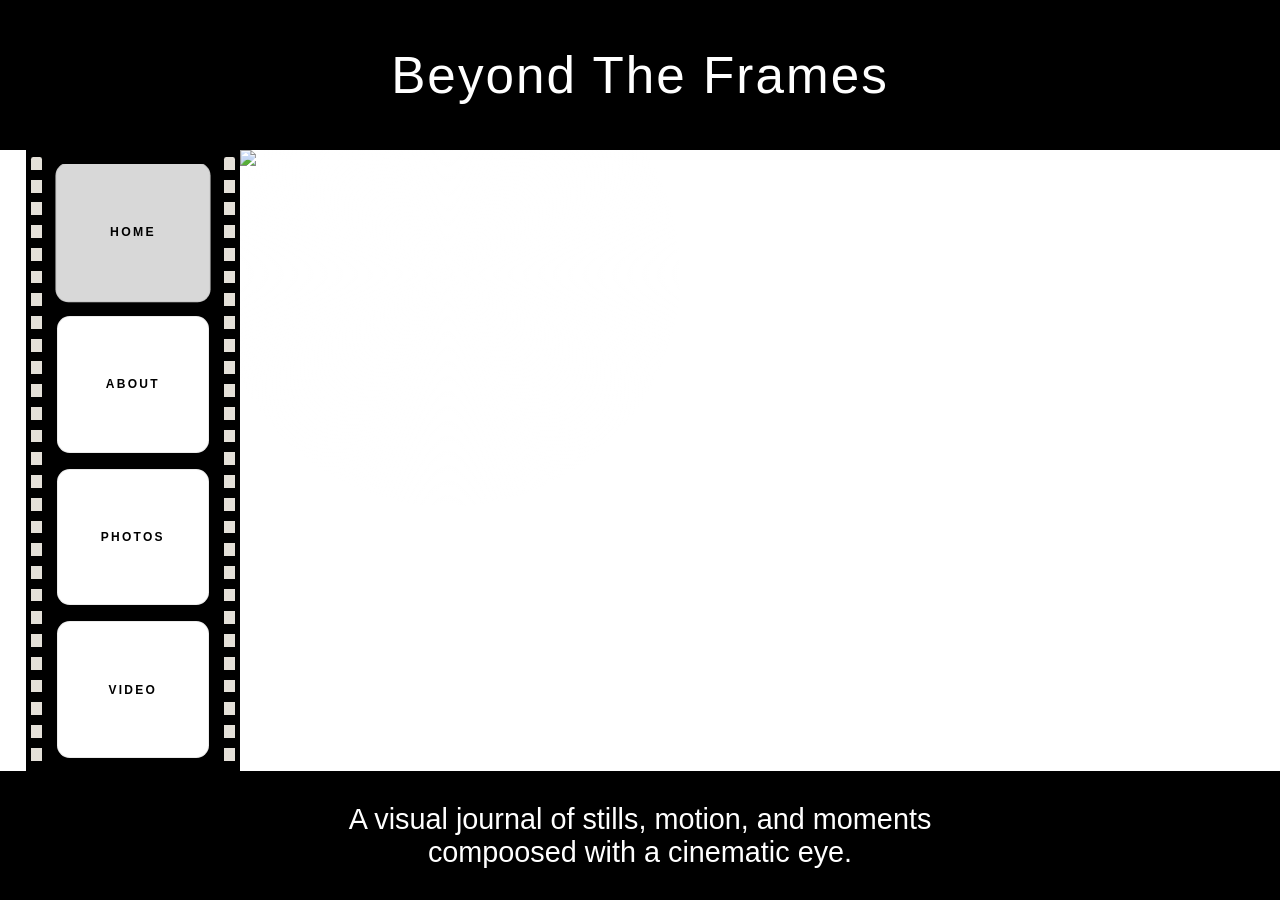
==== index.html @ 87170bef "Add initial HTML structure for the project" ====
<!DOCTYPE html>
<html lang="en">
<head>
    <meta charset="UTF-8">
    <meta name="viewport" content="width=device-width, initial-scale=1.0">
    <title>Beyond The Frames</title>
    <link rel="stylesheet" href="static/home.css">
</head>
<body>
    <div class="page-shell">
        <header class="hero-header">
            <h1>Beyond The Frames</h1>
        </header>

        <aside class="sidebar">
            <nav class="sidebar-nav" aria-label="Primary">
                <a href="home.html" class="active">Home</a>
                <a href="about.html">About</a>
                <a href="photo_portfolio.html">Photos</a>
                <a href="video_portfolio.html">Video</a>
            </nav>
        </aside>

        <section class="feature-panel" aria-label="Featured image">
            <img src="static/media/test_photo1.jpg" alt="Featured portfolio preview">
        </section>

        <section class="intro-panel">
            <p>
                A visual journal of stills, motion, and moments compoosed with a cinematic eye.
            </p>
        </section>
    </div>
</body>
</html>
---- static/home.css ----
* {
	box-sizing: border-box;
}

html,
body {
	margin: 0;
	height: 100%;
	overflow-x: hidden;
	overflow-y: hidden;
}

body {
	font-family: "Manrope", "Segoe UI", sans-serif;
	background: radial-gradient(circle at top left, #000000 0, #000000 32%, #000000 100%);
	color: #ffffff;
}

.page-shell {
	height: 100vh;
	height: 100svh;
	display: grid;
	grid-template-columns: 240px minmax(0, 1fr);
	grid-template-rows: calc(100svh / 6) calc((100svh * 29) / 42) calc(100svh / 7);
	grid-template-areas:
		"hero hero"
		"sidebar feature"
		"intro intro";
	background: #ffffff;
	overflow: hidden;
}

.sidebar {
	grid-area: sidebar;
	color: #ffffff;
	display: flex;
	flex-direction: column;
	justify-content: center;
	align-items: center;
	gap: 0;
	padding: 0.85rem 1.4rem;
	margin-left: 2vw;
	background: #000000;
	position: relative;
	overflow: hidden;
}

.sidebar::before,
.sidebar::after {
	content: "";
	position: absolute;
	top: 0.45rem;
	bottom: 0.45rem;
	width: 0.7rem;
	background: repeating-linear-gradient(
		to bottom,
		rgba(240, 236, 228, 0.95) 0 0.8rem,
		transparent 0.8rem 1.42rem
	);
	border-radius: 0.15rem;
}

.sidebar::before {
	left: 0.32rem;
}

.sidebar::after {
	right: 0.32rem;
}

.sidebar-nav {
	display: flex;
	flex-direction: column;
	gap: 1rem;
	align-items: center;
	justify-content: stretch;
	width: 100%;
	height: 100%;
	flex: 1 1 auto;
	position: relative;
	z-index: 1;
	overflow-y: auto;
	overflow-x: hidden;
}

.sidebar-nav a {
	color: #000000;
	text-decoration: none;
	text-transform: uppercase;
	letter-spacing: 0.14rem;
	font-size: 0.75rem;
	font-weight: 700;
	transition: transform 0.2s ease, background-color 0.2s ease;
	background: #ffffff;
	border-radius: 0.8rem;
	min-height: clamp(54px, 8vh, 84px);
	padding: 1rem 0.75rem;
	width: 100%;
	max-width: 152px;
	flex: 1 1 0;
	display: flex;
	align-items: center;
	justify-content: center;
	text-align: center;
	box-shadow: inset 0 0 0 1px rgba(0, 0, 0, 0.08);
}

@media (max-height: 760px) {
	.sidebar {
		padding-top: 0.45rem;
		padding-bottom: 0.45rem;
	}

	.sidebar-nav {
		gap: 0.6rem;
	}

	.sidebar-nav a {
		padding: 0.65rem 0.6rem;
		font-size: 0.68rem;
		letter-spacing: 0.11rem;
		min-height: 46px;
	}
}

.sidebar-nav a:hover,
.sidebar-nav a:focus-visible,
.sidebar-nav a.active {
	background: #d8d8d8;
	transform: scale(1.02);
}

.hero-header,
.intro-panel {
	display: flex;
	align-items: center;
	justify-content: center;
	text-align: center;
	padding: 1.5rem;
}

.hero-header {
	grid-area: hero;
	background: #000000;
}

.hero-header h1 {
	margin: 0;
	font-size: clamp(2.4rem, 4vw, 4rem);
	font-weight: 500;
	letter-spacing: 0.04em;
}

.feature-panel {
	grid-area: feature;
	background:
		radial-gradient(circle at 20% 20%, rgba(255, 255, 255, 0.85) 0, rgba(255, 255, 255, 0) 24%),
		linear-gradient(135deg, #ffffff 0%, #ffffff 100%);
	display: flex;
	align-items: center;
	justify-content: center;
	overflow: hidden;
	width: 100%;
	height: 100%;
	padding: 0;
}


.feature-panel img {
	width: 100%;
	height: 100%;
	object-fit: contain;
	object-position: center;
	display: block;
}

.intro-panel {
	grid-area: intro;
	background: #000000;
	color: #ffffff;
	display: flex;
	align-items: center;
	justify-content: center;
	padding: clamp(0.45rem, 1.2vh, 0.9rem) 1rem;
}

.intro-panel p {
	margin: 0;
	max-width: min(78vw, 46rem);
	padding: 0 0.75rem;
	text-align: center;
	font-size: clamp(0.95rem, 0.6rem + 1.5vw, 1.8rem);
	font-weight: 400;
	line-height: 1.15;
}

@media (max-width: 900px) {
	html,
	body {
		height: auto;
		min-height: 100%;
		overflow-y: auto;
	}

	.page-shell {
		grid-template-columns: 1fr;
		grid-template-rows: minmax(calc(100svh / 6), auto) minmax(86px, auto) minmax(calc((100svh * 29) / 42), auto) minmax(calc(100svh / 7), auto);
		grid-template-areas:
			"hero"
			"sidebar"
			"feature"
			"intro";
		min-height: 100vh;
		min-height: 100svh;
		height: auto;
		overflow: visible;
	}

	.sidebar {
		flex-direction: row;
		justify-content: space-between;
		gap: 1.5rem;
		padding: 1.25rem 1rem;
		margin-left: 0;
		min-height: auto;
	}

	.sidebar-nav {
		flex-direction: row;
		flex-wrap: wrap;
		justify-content: flex-end;
		height: auto;
		gap: 0.75rem;
	}

	.sidebar-nav a {
		min-width: 120px;
		max-width: none;
		flex: 0 1 auto;
		padding: 0.9rem 0.75rem;
		min-height: 54px;
	}

	.sidebar::before,
	.sidebar::after {
		display: none;
	}

	.intro-panel {
		display: flex;
		padding: clamp(0.4rem, 1vh, 0.8rem) 0.85rem;
	}

	.intro-panel p {
		font-size: clamp(0.88rem, 0.72rem + 1vw, 1.15rem);
		padding: 0;
	}
}

@media (max-width: 560px) {
	.sidebar {
		flex-direction: column;
		justify-content: center;
	}

	.sidebar-nav {
		justify-content: center;
		width: 100%;
	}

	.hero-header h1 {
		font-size: 2rem;
	}

	.intro-panel p {
		font-size: clamp(0.82rem, 0.74rem + 0.7vw, 1rem);
	}

	.feature-panel {
		padding: 0.5rem;
	}

	.feature-panel img {
		border-radius: 0.8rem;
	}
}
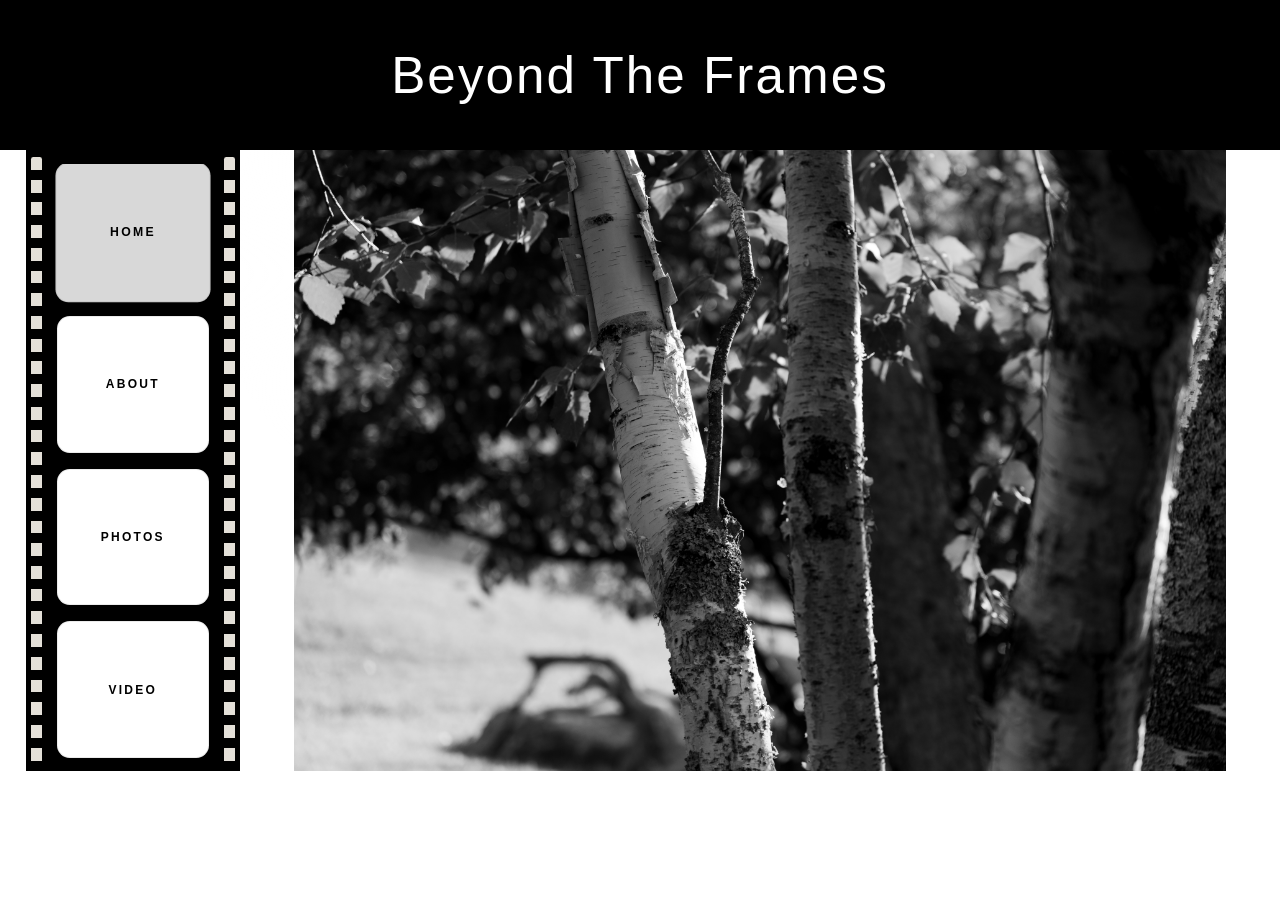
==== commit f1cea351: "Music" ====
--- a/index.html
+++ b/index.html
@@ -14,22 +14,18 @@
 
         <aside class="sidebar">
             <nav class="sidebar-nav" aria-label="Primary">
-                <a href="home.html" class="active">Home</a>
+                <a href="index.html" class="active">Home</a>
                 <a href="about.html">About</a>
-                <a href="photo_portfolio.html">Photos</a>
+                <a href="photo_portfolio_home.html">Photos</a>
                 <a href="video_portfolio.html">Video</a>
             </nav>
         </aside>
 
         <section class="feature-panel" aria-label="Featured image">
-            <img src="static/media/test_photo1.jpg" alt="Featured portfolio preview">
+            <img src="static/media/Tree-3.jpg" alt="Featured portfolio preview">
         </section>
 
-        <section class="intro-panel">
-            <p>
-                A visual journal of stills, motion, and moments compoosed with a cinematic eye.
-            </p>
-        </section>
+
     </div>
 </body>
 </html>
--- a/static/home.css
+++ b/static/home.css
@@ -222,7 +222,7 @@
 		gap: 1.5rem;
 		padding: 1.25rem 1rem;
 		margin-left: 0;
-		min-height: auto;
+		min-height: fit-content;
 	}
 
 	.sidebar-nav {
@@ -238,7 +238,7 @@
 		max-width: none;
 		flex: 0 1 auto;
 		padding: 0.9rem 0.75rem;
-		min-height: 54px;
+		min-height: 100px;
 	}
 
 	.sidebar::before,
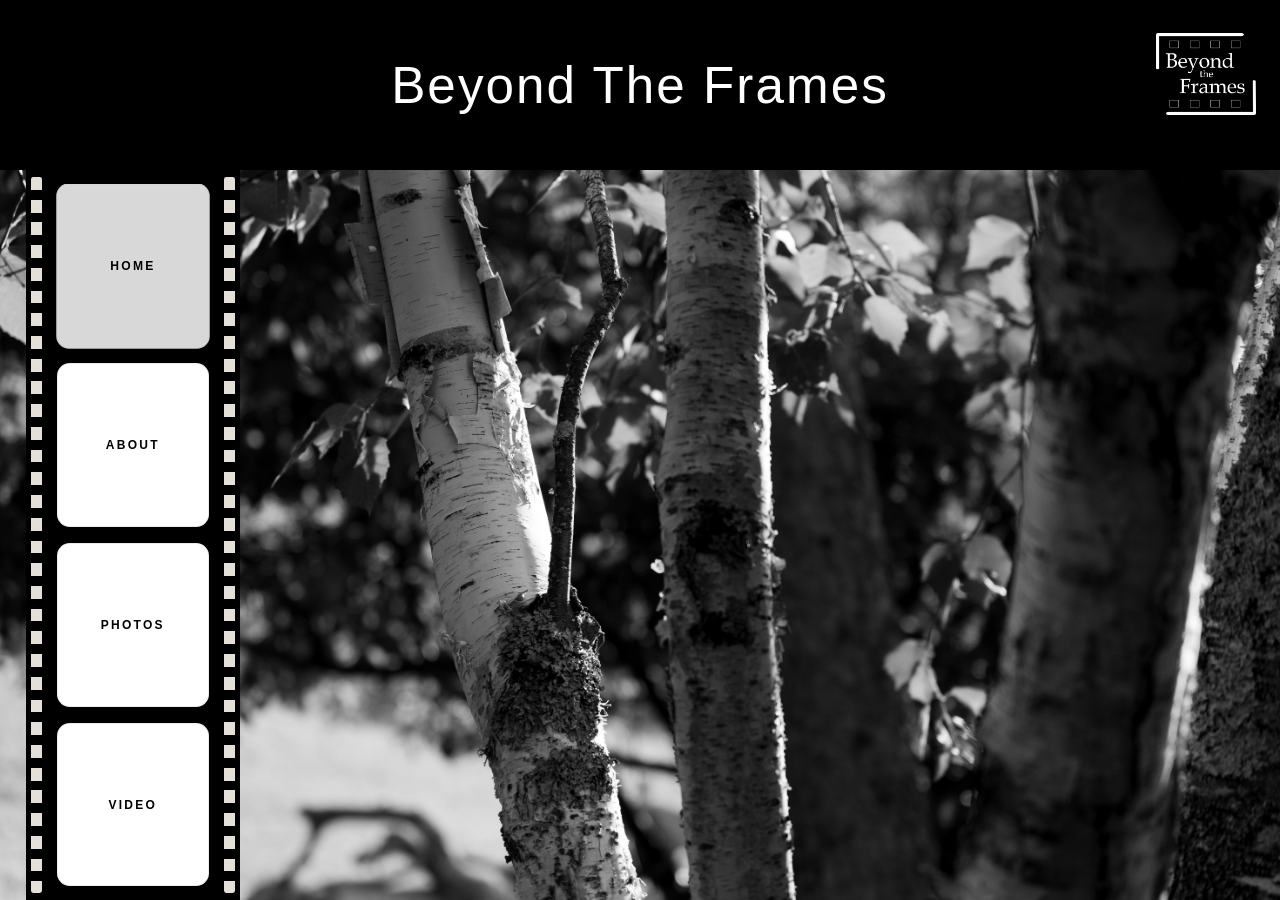
==== commit 553db14b: "HomeRenovate" ====
--- a/index.html
+++ b/index.html
@@ -9,6 +9,7 @@
 <body>
     <div class="page-shell">
         <header class="hero-header">
+            <img class="logo" src="static/media/g5Final.png" alt="Logo">
             <h1>Beyond The Frames</h1>
         </header>
 
--- a/static/home.css
+++ b/static/home.css
@@ -21,7 +21,7 @@
 	height: 100svh;
 	display: grid;
 	grid-template-columns: 240px minmax(0, 1fr);
-	grid-template-rows: calc(100svh / 6) calc((100svh * 29) / 42) calc(100svh / 7);
+	grid-template-rows: 170px 1fr auto;
 	grid-template-areas:
 		"hero hero"
 		"sidebar feature"
@@ -42,6 +42,7 @@
 	margin-left: 2vw;
 	background: #000000;
 	position: relative;
+	z-index: 2;
 	overflow: hidden;
 }
 
@@ -93,6 +94,7 @@
 	transition: transform 0.2s ease, background-color 0.2s ease;
 	background: #ffffff;
 	border-radius: 0.8rem;
+	overflow: hidden;
 	min-height: clamp(54px, 8vh, 84px);
 	padding: 1rem 0.75rem;
 	width: 100%;
@@ -127,7 +129,7 @@
 .sidebar-nav a:focus-visible,
 .sidebar-nav a.active {
 	background: #d8d8d8;
-	transform: scale(1.02);
+	transform: scale(1.01);
 }
 
 .hero-header,
@@ -138,18 +140,35 @@
 	text-align: center;
 	padding: 1.5rem;
 }
+.logo {
+
+	position: absolute;
+	top: 1.5rem;
+	right: 1.5rem;
+	width: 100px;
+	height: 100px;
+	object-fit: contain;
+	
+}
 
 .hero-header {
 	grid-area: hero;
+	position: relative;
+	display: flex;
+	align-items: center;
+	justify-content: center;
+	padding: 1.5rem;
 	background: #000000;
 }
 
 .hero-header h1 {
+	justify-self: center;
 	margin: 0;
 	font-size: clamp(2.4rem, 4vw, 4rem);
 	font-weight: 500;
 	letter-spacing: 0.04em;
 }
+
 
 .feature-panel {
 	grid-area: feature;
@@ -160,16 +179,19 @@
 	align-items: center;
 	justify-content: center;
 	overflow: hidden;
-	width: 100%;
+	margin-left: calc(-240px - 2vw);
+	width: calc(100% + 240px + 2vw);
 	height: 100%;
 	padding: 0;
+	position: relative;
+	z-index: 1;
 }
 
 
 .feature-panel img {
 	width: 100%;
 	height: 100%;
-	object-fit: contain;
+	object-fit: cover;
 	object-position: center;
 	display: block;
 }
@@ -194,27 +216,38 @@
 	line-height: 1.15;
 }
 
-@media (max-width: 900px) {
+@media (max-width: 800px) {
 	html,
 	body {
-		height: auto;
+		height: 100%;
 		min-height: 100%;
 		overflow-y: auto;
 	}
 
 	.page-shell {
 		grid-template-columns: 1fr;
-		grid-template-rows: minmax(calc(100svh / 6), auto) minmax(86px, auto) minmax(calc((100svh * 29) / 42), auto) minmax(calc(100svh / 7), auto);
+		grid-template-rows: auto auto 1fr auto;
 		grid-template-areas:
 			"hero"
 			"sidebar"
 			"feature"
 			"intro";
-		min-height: 100vh;
+		min-height: 100svh;
 		min-height: 100svh;
 		height: auto;
 		overflow: visible;
 	}
+	.feature-panel {
+		margin-left: 0;
+		width: 100%;
+		height: 100%;
+	}
+	.feature-panel img {
+	width: 100%;
+	height: 100%;
+	object-fit: cover;
+	display: block;
+}
 
 	.sidebar {
 		flex-direction: row;
@@ -234,12 +267,22 @@
 	}
 
 	.sidebar-nav a {
+		overflow: hidden;
 		min-width: 120px;
 		max-width: none;
 		flex: 0 1 auto;
-		padding: 0.9rem 0.75rem;
-		min-height: 100px;
-	}
+		min-height: 60px;
+		padding: 0.6rem 0.6rem;
+		font-size: 0.7rem;
+		letter-spacing: 0.1rem;
+		
+	}
+	.sidebar-nav a:hover,
+	.sidebar-nav a:focus-visible,
+	.sidebar-nav a.active {
+	transform: none;
+	background: #d8d8d8;
+}
 
 	.sidebar::before,
 	.sidebar::after {
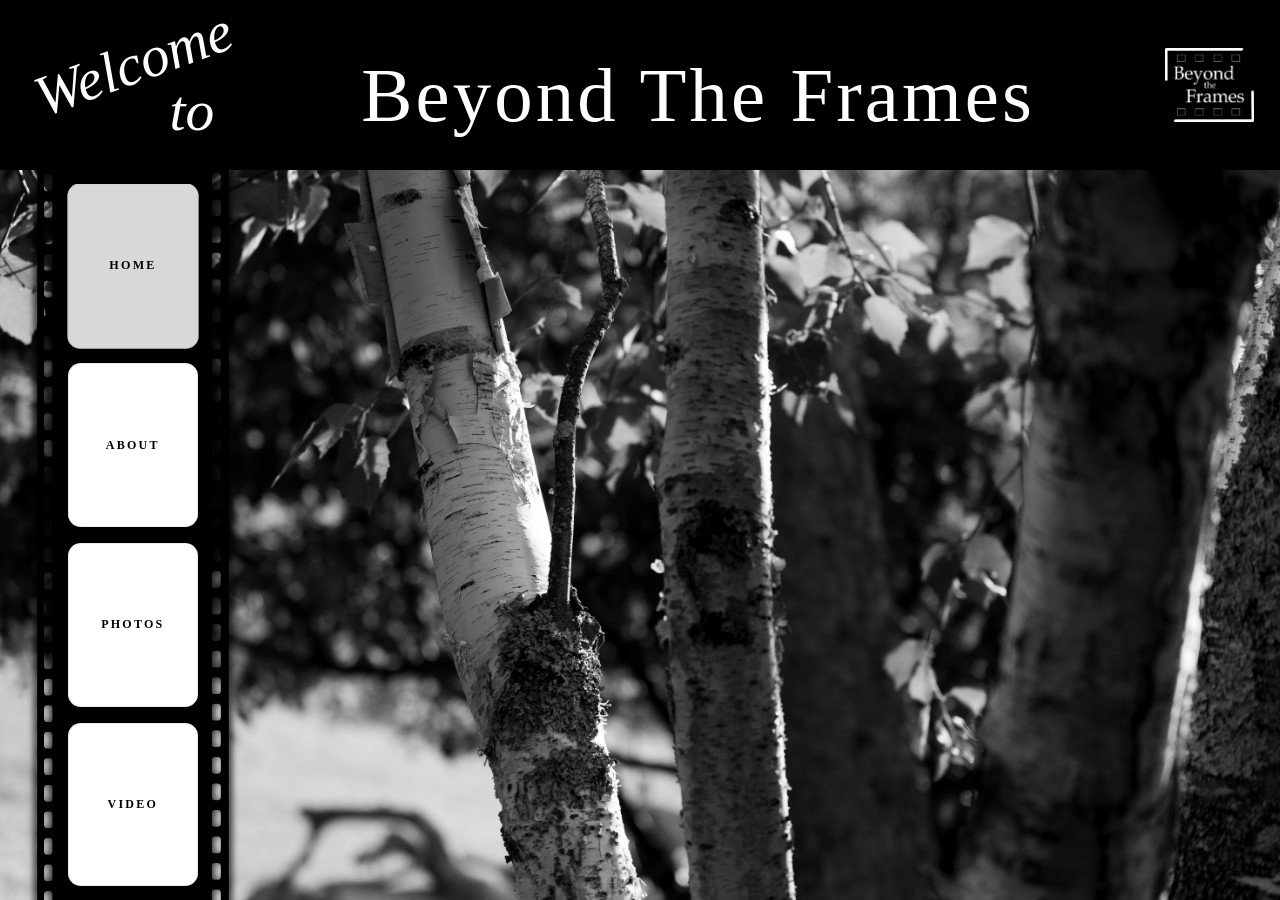
==== commit 4419cd86: "Updated" ====
--- a/index.html
+++ b/index.html
@@ -6,27 +6,60 @@
     <title>Beyond The Frames</title>
     <link rel="stylesheet" href="static/home.css">
 </head>
+
 <body>
     <div class="page-shell">
         <header class="hero-header">
-            <img class="logo" src="static/media/g5Final.png" alt="Logo">
-            <h1>Beyond The Frames</h1>
-        </header>
+            
+              <button class="menu-toggle">☰</button> <!-- Left side -->
+    
+    <div class="left-group">
+        <p class="welcome">Welcome</p>
+        <span class="to">to</span>
+    </div>
 
-        <aside class="sidebar">
-            <nav class="sidebar-nav" aria-label="Primary">
-                <a href="index.html" class="active">Home</a>
-                <a href="about.html">About</a>
-                <a href="photo_portfolio_home.html">Photos</a>
-                <a href="video_portfolio.html">Video</a>
-            </nav>
-        </aside>
+    <h1>Beyond The Frames</h1>
+    <img class="logo" src="static/media/g5Final.png" alt="Logo">
+</header>
 
-        <section class="feature-panel" aria-label="Featured image">
-            <img src="static/media/Tree-3.jpg" alt="Featured portfolio preview">
-        </section>
+<aside class="sidebar">
+    <nav class="sidebar-nav" aria-label="Primary">
+        <a href="index.html" class="active">Home</a>
+        <a href="about.html">About</a>
+        <a href="photo_portfolio_home.html">Photos</a>
+        <a href="video_portfolio.html">Video</a>
+    </nav>
+</aside>
 
+<section class="feature-panel" aria-label="Featured image">
+    <img src="static/media/Tree-3.jpg" alt="Featured portfolio preview">
+</section>
 
     </div>
+   <script>
+document.addEventListener('DOMContentLoaded', () => {
+   const header = document.querySelector('.hero-header');
+  const sidebar = document.querySelector('.sidebar');
+  const btn = document.querySelector(".menu-toggle");
+
+  if (!header || !sidebar || !btn) return;
+
+  function updateSidebarTop() {
+    if (window.innerWidth <= 800) { // only for small screens
+      const height = header.offsetHeight;
+      sidebar.style.top = height + "px";
+    } else {
+      sidebar.style.top = ""; // reset for wide screens
+    }
+  }
+
+  window.addEventListener('resize', updateSidebarTop);
+  updateSidebarTop();
+
+  btn.addEventListener("click", () => {
+    sidebar.classList.toggle("open");
+    });
+});
+</script>
 </body>
 </html>
--- a/static/home.css
+++ b/static/home.css
@@ -8,12 +8,14 @@
 	height: 100%;
 	overflow-x: hidden;
 	overflow-y: hidden;
+	
 }
 
 body {
-	font-family: "Manrope", "Segoe UI", sans-serif;
+	font-family: "Book Antiqua", "Times New Roman", serif;
 	background: radial-gradient(circle at top left, #000000 0, #000000 32%, #000000 100%);
 	color: #ffffff;
+
 }
 
 .page-shell {
@@ -40,10 +42,24 @@
 	gap: 0;
 	padding: 0.85rem 1.4rem;
 	margin-left: 2vw;
-	background: #000000;
+	 background-image: url('/static/media/OtherFilmStrip.svg');
+  background-size: cover;      /* or contain, depending on your needs */
+  background-repeat: no-repeat;
+  background-position: center;
 	position: relative;
 	z-index: 2;
 	overflow: hidden;
+	
+	clip-path: repeating-linear-gradient(
+		to bottom,
+		transparent 0 0.9rem,
+		rgba(240, 236, 228, 0.95) 0.9rem 1.1rem
+	);
+	
+	position: relative; /* back to grid behavior */
+    top: auto;
+    height: auto;
+  
 }
 
 .sidebar::before,
@@ -53,21 +69,21 @@
 	top: 0.45rem;
 	bottom: 0.45rem;
 	width: 0.7rem;
-	background: repeating-linear-gradient(
-		to bottom,
-		rgba(240, 236, 228, 0.95) 0 0.8rem,
-		transparent 0.8rem 1.42rem
-	);
+	background: transparent;
 	border-radius: 0.15rem;
+	z-index: 3;
+
 }
 
 .sidebar::before {
 	left: 0.32rem;
+	
 }
 
 .sidebar::after {
 	right: 0.32rem;
 }
+
 
 .sidebar-nav {
 	display: flex;
@@ -82,6 +98,7 @@
 	z-index: 1;
 	overflow-y: auto;
 	overflow-x: hidden;
+	
 }
 
 .sidebar-nav a {
@@ -93,12 +110,13 @@
 	font-weight: 700;
 	transition: transform 0.2s ease, background-color 0.2s ease;
 	background: #ffffff;
+
 	border-radius: 0.8rem;
 	overflow: hidden;
 	min-height: clamp(54px, 8vh, 84px);
 	padding: 1rem 0.75rem;
 	width: 100%;
-	max-width: 152px;
+	max-width: 130px;
 	flex: 1 1 0;
 	display: flex;
 	align-items: center;
@@ -134,39 +152,63 @@
 
 .hero-header,
 .intro-panel {
-	display: flex;
 	align-items: center;
 	justify-content: center;
 	text-align: center;
 	padding: 1.5rem;
 }
 .logo {
-
-	position: absolute;
-	top: 1.5rem;
-	right: 1.5rem;
-	width: 100px;
-	height: 100px;
-	object-fit: contain;
-	
+width: clamp(70px, 7vw, 110px);
+  justify-self: end;
+}
+.left-group {
+  display: flex;
+  flex-direction: column;
+  align-items: flex-start;
+  gap: 0.15rem;
+
+}
+.welcome {
+	
+	 font-size: clamp(2.5rem, 4.5vw, 4rem);
+  font-style: oblique;
+  transform: rotate(-20deg) translateY(0.8rem);
+
+}
+.to {
+
+	font-size: clamp(2.5rem, 4.5vw, 4.2rem);
+  transform: translateY(clamp(-0.2rem, 0.5vw, 0.5rem));
+	font-family:"Times New Roman", "Georgia", Times, serif;
+	font-style: oblique;
+	color: white;
+	display: block;
+	 transform: translateX(9rem) translateY(-4.1rem);
+
 }
 
 .hero-header {
-	grid-area: hero;
-	position: relative;
-	display: flex;
-	align-items: center;
-	justify-content: center;
-	padding: 1.5rem;
-	background: #000000;
-}
+	overflow: visible;
+  padding: clamp(1rem, 2vw, 2rem);
+	 grid-area: hero;
+  display: flex;
+  align-items: center;
+  justify-content: space-between;
+  padding: clamp(1rem, 2vw, 2rem);
+  background: #000000;
+  gap: clamp(1rem, 3vw, 3rem);
+}
+
 
 .hero-header h1 {
 	justify-self: center;
 	margin: 0;
-	font-size: clamp(2.4rem, 4vw, 4rem);
+	font-size: clamp(3.5rem, 6vw, 6rem);
+  transform: translateY(clamp(0.4rem, 0.8vw, 0.8rem));
 	font-weight: 500;
 	letter-spacing: 0.04em;
+
+	  transform: translateY(0.7rem);
 }
 
 
@@ -197,6 +239,7 @@
 }
 
 .intro-panel {
+	display: flex;
 	grid-area: intro;
 	background: #000000;
 	color: #ffffff;
@@ -215,115 +258,132 @@
 	font-weight: 400;
 	line-height: 1.15;
 }
-
+.menu-toggle {
+  display: none;
+  background: none;
+  border: none;
+  color: white;
+  font-size: 2rem;
+  cursor: pointer;
+}
 @media (max-width: 800px) {
-	html,
-	body {
-		height: 100%;
-		min-height: 100%;
-		overflow-y: auto;
-	}
-
-	.page-shell {
-		grid-template-columns: 1fr;
-		grid-template-rows: auto auto 1fr auto;
-		grid-template-areas:
-			"hero"
-			"sidebar"
-			"feature"
-			"intro";
-		min-height: 100svh;
-		min-height: 100svh;
-		height: auto;
-		overflow: visible;
-	}
-	.feature-panel {
-		margin-left: 0;
-		width: 100%;
-		height: 100%;
-	}
-	.feature-panel img {
-	width: 100%;
-	height: 100%;
-	object-fit: cover;
-	display: block;
-}
-
-	.sidebar {
-		flex-direction: row;
-		justify-content: space-between;
-		gap: 1.5rem;
-		padding: 1.25rem 1rem;
-		margin-left: 0;
-		min-height: fit-content;
-	}
-
-	.sidebar-nav {
-		flex-direction: row;
-		flex-wrap: wrap;
-		justify-content: flex-end;
-		height: auto;
-		gap: 0.75rem;
-	}
-
-	.sidebar-nav a {
-		overflow: hidden;
-		min-width: 120px;
-		max-width: none;
-		flex: 0 1 auto;
-		min-height: 60px;
-		padding: 0.6rem 0.6rem;
-		font-size: 0.7rem;
-		letter-spacing: 0.1rem;
-		
-	}
-	.sidebar-nav a:hover,
-	.sidebar-nav a:focus-visible,
-	.sidebar-nav a.active {
-	transform: none;
-	background: #d8d8d8;
-}
-
-	.sidebar::before,
-	.sidebar::after {
-		display: none;
-	}
-
-	.intro-panel {
-		display: flex;
-		padding: clamp(0.4rem, 1vh, 0.8rem) 0.85rem;
-	}
-
-	.intro-panel p {
-		font-size: clamp(0.88rem, 0.72rem + 1vw, 1.15rem);
-		padding: 0;
-	}
-}
-
-@media (max-width: 560px) {
-	.sidebar {
-		flex-direction: column;
-		justify-content: center;
-	}
-
-	.sidebar-nav {
-		justify-content: center;
-		width: 100%;
-	}
-
-	.hero-header h1 {
-		font-size: 2rem;
-	}
-
-	.intro-panel p {
-		font-size: clamp(0.82rem, 0.74rem + 0.7vw, 1rem);
-	}
-
-	.feature-panel {
-		padding: 0.5rem;
-	}
-
-	.feature-panel img {
-		border-radius: 0.8rem;
-	}
-}
+
+  html,
+  body {
+    height: 100%;
+    min-height: 100%;
+    overflow-y: auto;
+  }
+
+  .page-shell {
+    grid-template-columns: 1fr;
+    grid-template-areas:
+      "hero"
+      "feature"
+      "intro";
+	  grid-template-rows: auto 1fr auto;
+  }
+  .left-group {
+    display: none; /* hides the whole "Welcome to" block */
+  }
+  .hero-header {
+ display: flex;
+    align-items: center; /* vertically center everything */
+    justify-content: space-between;
+    position: relative;
+    z-index: 1000; /* below toggle */
+}
+
+.hero-header h1 {
+   transform: none !important; /* force it to ignore previous transform */
+    margin-left: 2rem; /* optional: avoid touching toggle */
+    z-index: 1; 
+	padding-left: 3rem; /* leave space for toggle */       /* ensure toggle is above */
+}
+
+.logo {
+  width: clamp(70px, 7vw, 110px);  /* <- logo size */
+  justify-self: end;
+}
+
+  .sidebar {
+    position: fixed;
+    left: 0;
+    bottom: 0;
+    width: 260px;
+    display: flex;
+    flex-direction: column;
+    z-index: 1000;
+    padding: 0;
+    transform: translateX(-100%);
+    transition: transform 0.3s ease;
+  }
+
+  
+
+  .sidebar.open {
+    transform: translateX(0);
+  }
+   .sidebar-nav {
+     flex: 1;
+    display: flex;
+    flex-direction: column;
+    justify-content: stretch;
+    gap: 0.75rem;
+    padding: 0;
+    margin: 0;               /* no gap so buttons fill fully */
+  }
+
+  .sidebar-nav a {
+    flex: 1 1 auto;   /* each link takes equal vertical space */
+    width: 100%;
+    min-height: 0;    /* override any min-height to allow stretching */
+    display: flex;
+    align-items: center;
+    justify-content: center;
+    text-align: center;
+  }
+
+  .menu-toggle {
+     display: block; /* make visible */
+    position: absolute;
+    left: 1rem; /* left side */
+    top: 50%; /* vertically centered in header */
+    transform: translateY(-50%); /* perfect vertical centering */
+    z-index: 1100; /* above header/title */
+    background: none;
+    border: none;
+    font-size: 2rem;
+    color: white;
+    cursor: pointer;
+  }
+
+  .feature-panel {
+    margin-left: 0;
+    width: 100%;
+    height: 100%;
+  }
+
+  .feature-panel img {
+    width: 100%;
+    height: 100%;
+    object-fit: cover;
+    display: block;
+  }
+
+  .sidebar-nav {
+    flex-direction: column;
+    gap: 0.75rem;
+  }
+
+
+  .intro-panel {
+    display: flex;
+    padding: clamp(0.4rem, 1vh, 0.8rem) 0.85rem;
+  }
+
+  .intro-panel p {
+    font-size: clamp(0.88rem, 0.72rem + 1vw, 1.15rem);
+    padding: 0;
+  }
+}
